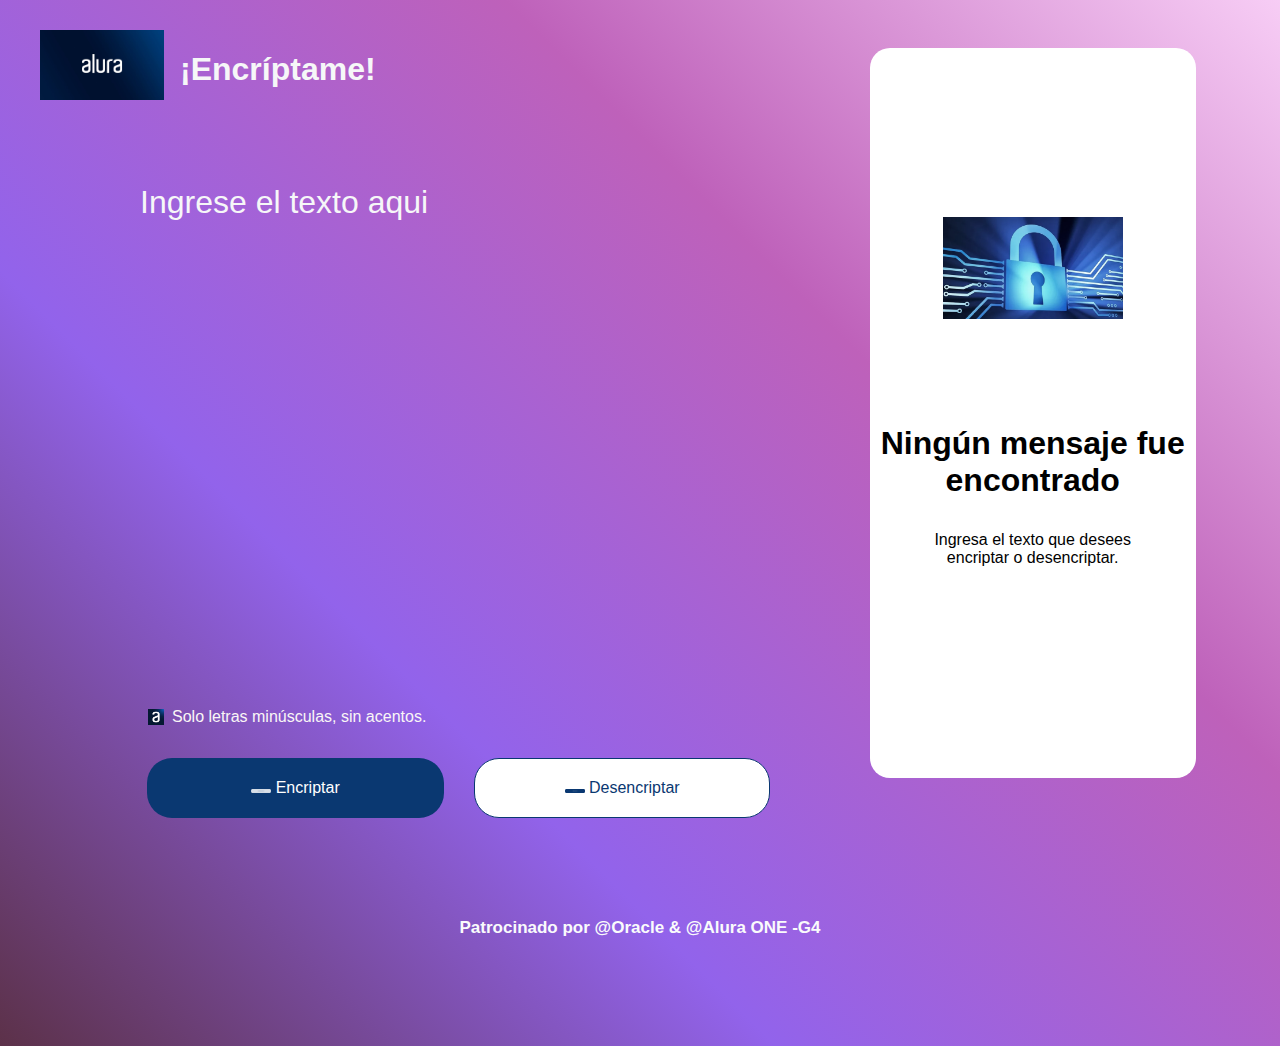
==== index.html @ af0a16f8 "rename files" ====
<!DOCTYPE html>
<html lang = "es">
<head>
    <meta charset="UTF-8">
    <meta http-equiv="X-UA-Compatible" content="IE=edge">
    <meta name="viewport" content="width=device-width, initial-scale=1.0">
    <title>Encrypt it!</title>
    <link rel="stylesheet" href="reset.css">
    <link rel="stylesheet" href="style.css">

</head>
<body>
    <header>
        <div class="contenedor">
            <img class="logo" src="imagenes/logo letra.jpg" alt="logo alura">
            <h1 class="titulo_logo">¡Encríptame!</h1>
        </div>

    </header>

    <main>
        <div class="contenedor">
            <div class="encriptador">
                <form class="encriptador_form">
                    <div class="texto_en_area">
                        <textarea name="texto" id="texto"  placeholder="Ingrese el texto aqui" ></textarea>
                        <div class="texto_info">
                            <div class="info">
                                <img src="imagenes/logo_titulo.jpg">
                                <p id="advertencia">Solo letras minúsculas, sin acentos.</p>
                            </div>

                        </div>

                        <div class="btn">
                            <button id="encri" class="btn_encriptar" type="button"><img src="imagenes/Button.png"> Encriptar</button>
                            <button id="desencri" class="btn_desencriptar" type="button"><img src="imagenes/Button (1).png"> Desencriptar</button>
                        </div>
                    </div>
                </form>

                <div class="resultado">

                    <div class="contenedor_resultado">
                        <div class="contenido_no_resuelto" id="noResuelto">
                            <div class="imagen_resultado">
                                <img src="imagenes/125383_como-encriptar.webp" alt="imagen muñeco">
                            </div>
                            <p>Ningún mensaje fue encontrado</p>
                            <p>Ingresa el texto que desees<br>encriptar o desencriptar.</p>
                            </div>

                            <div class="contenido_resuelto" id = "resuelto">
                                <textarea name="texto_resultado" id="textoResultado" disabled></textarea>
                                <button id="copiar" type="button"><img src="imagenes/Boton_Copiar.png"> Copiar</button>
                        </div>
                    </div>

                </div>

            </div>

        </div>
    </main>

    <footer>
        <p class="copyright">Patrocinado por <a target ="_blank" href= https://www.oracle.com >@Oracle </a> & <a target ="_blank" href= https://www.aluracursos.com >@Alura </a> ONE -G4</p>
    </footer>

</body>
</html>

<script>

    const textoIngresado = document.querySelector("#texto");
    const textoResultado = document.querySelector("#textoResultado");

    const btnEncriptar = document.querySelector("#encri");
    const btnDesencriptar = document.querySelector("#desencri");
    const btnCopiar = document.querySelector("#copiar");

    function encriptar (){
        let texto = textoIngresado.value.toLowerCase();
        let textoEncriptado = texto
        .replaceAll("e", "enter")
        .replaceAll("i", "imes")
        .replaceAll("o", "ober")
        .replaceAll("a", "ai")
        .replaceAll("u", "ufat");

        document.getElementById("noResuelto").style.visibility = "hidden";
        document.getElementById("copiar").style.visibility = "visible";

        textoResultado.value = textoEncriptado;

        document.getElementById("texto").value = '';

    }

    function desencriptar (){
        let textoEncriptado = textoIngresado.value.toLowerCase();
        let texto = textoEncriptado
        .replaceAll("enter", "e")
        .replaceAll("imes", "i")
        .replaceAll("ober", "o")
        .replaceAll("ai", "a")
        .replaceAll("ufat", "u");

        document.getElementById("noResuelto").style.visibility = "hidden";
        document.getElementById("copiar").style.visibility = "visible";

        textoResultado.value = texto;

        document.getElementById("texto").value = '';

    }

    function copiar () {
        let textoEncriptado = textoResultado.value;
        navigator.clipboard.writeText(textoEncriptado);
    }

    btnEncriptar.onclick = encriptar;
    btnDesencriptar.onclick = desencriptar;
    btnCopiar.onclick = copiar;

</script>
---- style.css ----
button,  input,  optgroup,  select,  textarea {
    font-family: inherit; 
    font-size: 100%; 
    line-height: 1.15; 
    margin: 0;
  }

  button, input { 
    overflow: visible;
  }

  button, select { 
    text-transform: none;
  }

  button, [type="button"], [type="reset"], [type="submit"] {
    appearance: button;
  }

  button::-moz-focus-inner, [type="button"]::-moz-focus-inner, [type="reset"]::-moz-focus-inner, [type="submit"]::-moz-focus-inner {
    border-style: none;
    padding: 0;
  }

  button:-moz-focusring, [type="button"]:-moz-focusring, [type="reset"]:-moz-focusring, [type="submit"]:-moz-focusring {
  outline: 1px;
  }

  fieldset {
    padding: 0.35em 0.75em 0.625em;
  }

  
  legend {
    box-sizing: border-box; 
    color: inherit; 
    display: table; 
    max-width: 100%; 
    padding: 0; 
    white-space: normal; 
  }


  progress {
    vertical-align: baseline;
  }

  textarea {
    overflow: auto;
  }

 
  [type="checkbox"], [type="radio"] {
    box-sizing: border-box; 
    padding: 0; 
  }

  
  [type="number"]::-webkit-inner-spin-button, [type="number"]::-webkit-outer-spin-button {
    height: auto;
  }

 
  [type="search"] {
    appearance: textfield; 
    outline-offset: -2px; 
  }

 
  [type="search"]::-webkit-search-decoration {
    -webkit-appearance: none;
  }

  ::-webkit-file-upload-button {
    -webkit-appearance: button; 
    font: inherit; 
  }

  details {
    display: block;
  }

  summary {
    display: list-item;
  }

  template {
    display: none;
  }

 [hidden] {
    display: none;
  }
  
    body {
    font-family: 'Inter', sans-serif;
    background: linear-gradient(45deg, #5c3149, #9263eb, #be61ba, #f7cdf5);
    font-weight: 400;
    }

.contenedor {
    width: 100%;
    height: 100%;
    max-width: 1440px;
    margin: auto;
}

.logo {
    position: absolute;
    height: 70px;
    left: 40px;
    top: 30px;
}

.titulo_logo {
    position: absolute;
    height: 60px;
    left: 180px;
    top: 30px;
    color: #f6f7f8;
    font-weight: bold;
}


.encriptador{
    margin: 0 40px;
    width: 100%;
    height: 100%;
    display: flex;
    flex-wrap: wrap;
    justify-content: center;
}

.encriptador_form{
    flex-basis: calc(65% - 80px);
}

.texto_en_area{
    height: 100%;
    display: flex;
    flex-direction: column;
    justify-content: space-between;
}

#texto{
    flex-basis: 100%;
    margin-top: 168px;
    margin-left: 50px;
    font-size: 32px;
    line-height: 48px;
    color:#f6f7f8;
    background-color: transparent;
    resize: none;
    border: none;
}


#texto:focus{
    outline: none
}

#texto::-webkit-input-placeholder {
    color: #f6f7f8;
}

.texto_info{
    width: 100%;
    position: relative;
}

.info {
    display: flex;
    align-items: center;
    margin: 16px 0 16px 60px;
}

.info img {
    width: 16px;
    height: 16px;
    object-fit: cover;
    display: inline-block;
}

.info p {
    margin-left: 8px;
    display: inline-block;
    color: #faf6f6;
}

.btn {
    display: flex;
    width: 100%;
    justify-content: center;
}

.btn_encriptar {
    padding: 20px;
    position: relative;
    width: 40%;
    background: #0A3871;
    border-radius: 25px ;
    border: none;
    color: #fff;
}
.btn_encriptar img {
    position: relative;
    width: 20px;
    top: 0px;
}
.btn_encriptar:hover {
    transform: scale(1.1);
    transition: 0.4s;
}
.btn_encriptar:active {
    background: #041121;
}
.btn_desencriptar {
    padding: 20px;
    position: relative;
    margin-left: 30px;
    width: 40%;
    background: #fff;
    border-radius: 25px ;
    border: 1px solid #0A3871;
    color: #0A3871;
}
.btn_desencriptar img {
    position: relative;
    width: 20px;
    top: 0px;

}

.btn_desencriptar:hover {
    transform: scale(1.1);
    transition: 0.4s;
}
.btn_desencriptar:active {
    background: #041121;
    color: #fff;
}
.resultado {
    height: 730px;
    width: 100%;
    margin: 40px 40px;
    flex-basis: calc(35% - 80px);
}

.contenedor_resultado {
    width: 90%;
    min-width: 300px;
    height: 100%;
    background: #fff;
    position: relative;
    height: 100%;
    display: flex;
    flex-direction: column;
    justify-content: center;
    border-radius: 20px;
 }


 .imagen_resultado {
    width: 180px;
    height: 250px;
    display: block;
    margin: auto;
}

.imagen_resultado img {
    object-fit: contain;
    width: 100%;
    height: 100%;
    filter: saturate(70%);
}


.contenido_resuelto {
    display: flex;
    flex-direction: column;
    margin: 20px;
    display: flex;
    align-items: center;
}

.contenedor_resultado p:nth-child(2) {
    text-align: center;
    font-size: 32px;
    font-style: normal;
    font-weight: 700;
}

.contenedor_resultado p:nth-child(3) {
    text-align: center;
    font-size: 16px;
    font-style: normal;
}

#textoResultado {
    position: absolute;
    top: 10px;
    left: 25px;
    right: 25px;
    height: 85%;
    resize: none;
    border: none;
    background: transparent;
}

.contenido_resuelto button {
    position: absolute;
    bottom: 50px;
    padding: 20px;
    position: relative;
    top: 90px;
    width: 60%;
    background: #fff;
    border-radius: 25px ;
    border: 1px solid #0A3871;
    color: #0A3871;
    visibility: hidden;
}

.contenido_resuelto button:active{
    transform: scale(0.9);
}

#copiar img {
    position: relative;
    width: 20px;
    top: 2px; 
    right: 10px;
}


footer {
    padding: 20px;
    text-align: center;
}

.copyright {
    color: #fafbfc;
    font-size: 17px;
    margin: 80px;
    font-weight: 600;
}

.copyright a {
    text-decoration: none;
    font-style: normal;
    color: #fafbfc;
}

.copyright a:hover {
    color: #fafbfc;
    font-size: 18px;
}

@media screen and (max-width: 860px){

    .encriptador {
        margin: 0;
    }

    .texto_en_area{
        height: 700px;
    }
    .info p {
        font-size: 12px;
    }

    .resultado {
        height: 100%;

    }

    .contenedor_resultado {
        width: 550px;
    }

    .imagen_resultado {
        display: none;
    }

    .contenido_resuelto button {
        top: 0px;
    }
}

@media screen and (max-width:600px){
    #texto {
        font-size: 25px;
    }
    .btn {
        display: flex;
        flex-direction: column;
        align-items: center;
    }
    .btn_encriptar {
        width: 80%;
    }
    .btn_desencriptar {
        width: 80%;
        margin: 0;
    }

    .contenedor_resultado {
        width: 320px;
    }
}
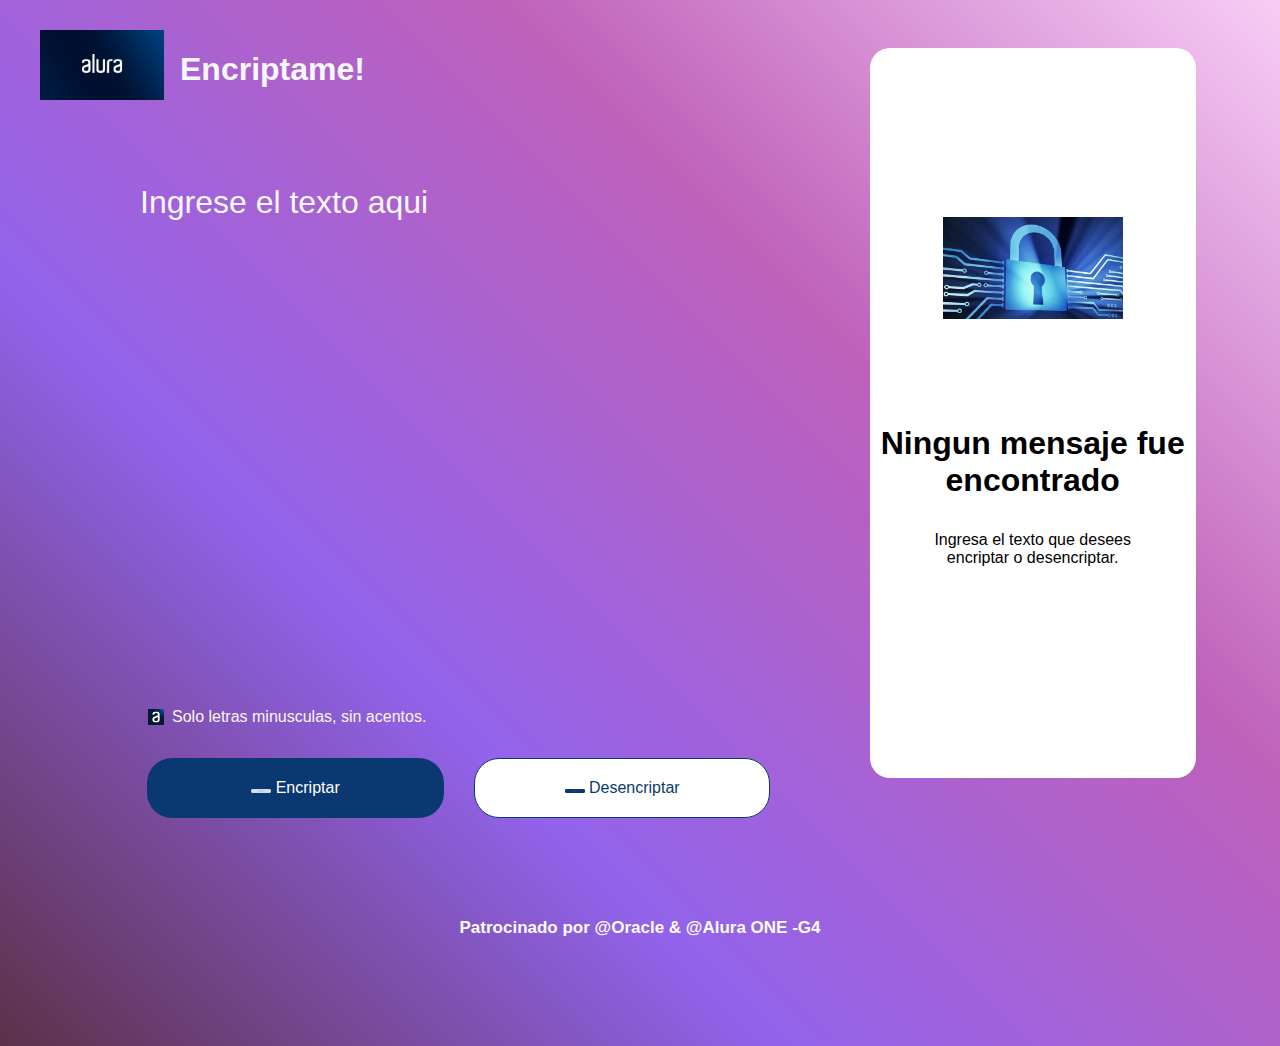
==== commit 15b1247d: "verificaciones" ====
--- a/index.html
+++ b/index.html
@@ -5,7 +5,6 @@
     <meta http-equiv="X-UA-Compatible" content="IE=edge">
     <meta name="viewport" content="width=device-width, initial-scale=1.0">
     <title>Encrypt it!</title>
-    <link rel="stylesheet" href="reset.css">
     <link rel="stylesheet" href="style.css">
 
 </head>
@@ -13,7 +12,7 @@
     <header>
         <div class="contenedor">
             <img class="logo" src="imagenes/logo letra.jpg" alt="logo alura">
-            <h1 class="titulo_logo">¡Encríptame!</h1>
+            <h1 class="titulo_logo">Encriptame!</h1>
         </div>
 
     </header>
@@ -27,7 +26,7 @@
                         <div class="texto_info">
                             <div class="info">
                                 <img src="imagenes/logo_titulo.jpg">
-                                <p id="advertencia">Solo letras minúsculas, sin acentos.</p>
+                                <p id="advertencia">Solo letras minusculas, sin acentos.</p>
                             </div>
 
                         </div>
@@ -44,9 +43,9 @@
                     <div class="contenedor_resultado">
                         <div class="contenido_no_resuelto" id="noResuelto">
                             <div class="imagen_resultado">
-                                <img src="imagenes/125383_como-encriptar.webp" alt="imagen muñeco">
+                                <img src="imagenes/125383_como-encriptar.webp" alt="imagen muneco">
                             </div>
-                            <p>Ningún mensaje fue encontrado</p>
+                            <p>Ningun mensaje fue encontrado</p>
                             <p>Ingresa el texto que desees<br>encriptar o desencriptar.</p>
                             </div>
 
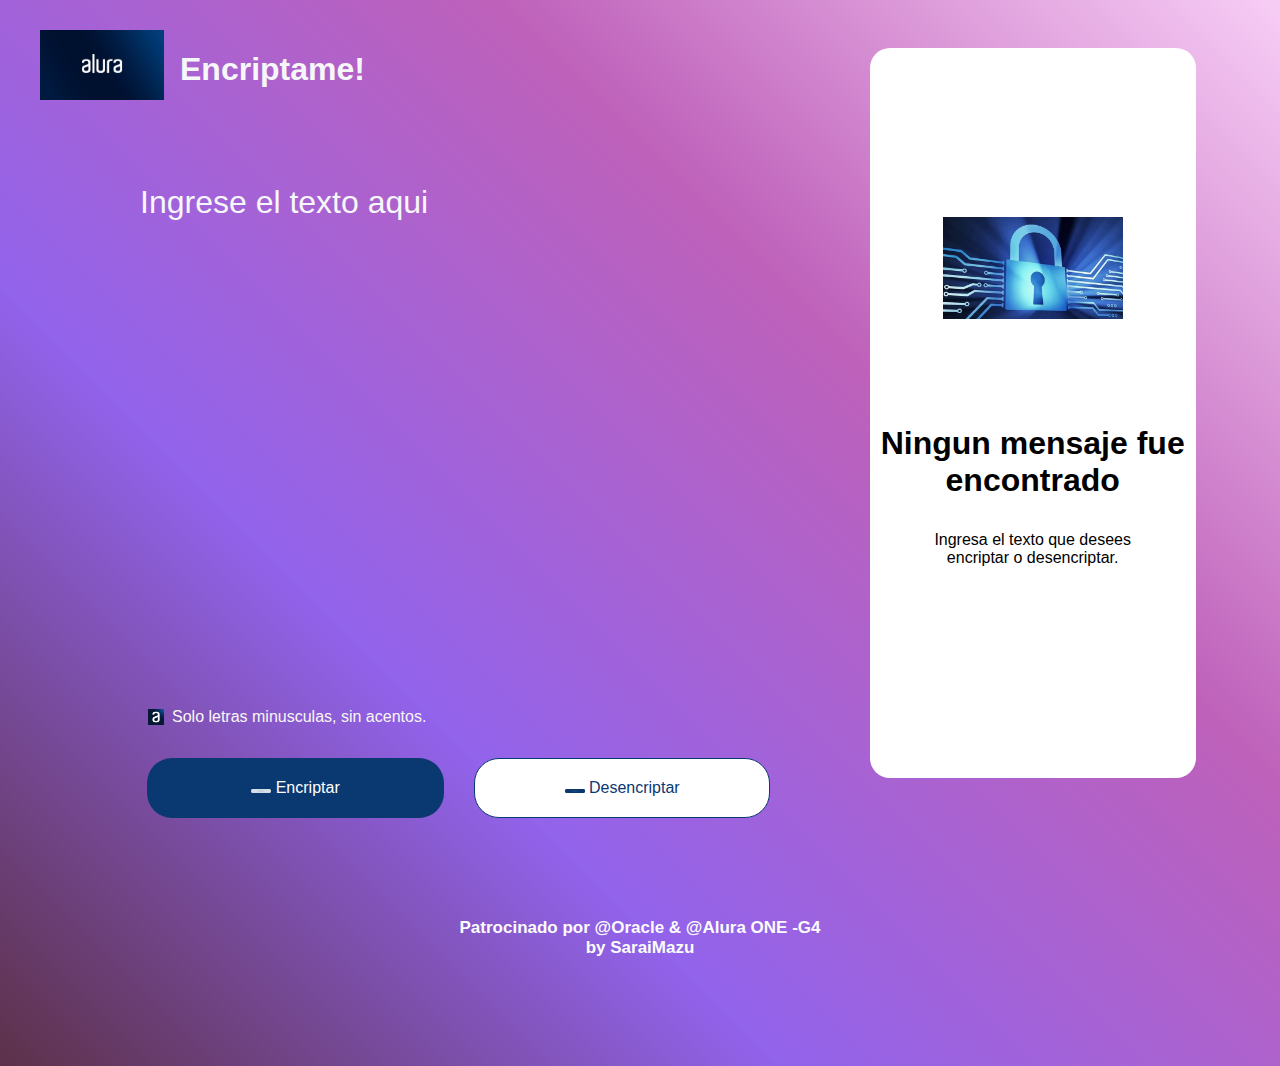
==== commit f76c956b: "adding my name" ====
--- a/index.html
+++ b/index.html
@@ -63,7 +63,7 @@
     </main>
 
     <footer>
-        <p class="copyright">Patrocinado por <a target ="_blank" href= https://www.oracle.com >@Oracle </a> & <a target ="_blank" href= https://www.aluracursos.com >@Alura </a> ONE -G4</p>
+        <p class="copyright">Patrocinado por <a target ="_blank" href= https://www.oracle.com >@Oracle </a> & <a target ="_blank" href= https://www.aluracursos.com >@Alura </a> ONE -G4 <br> by SaraiMazu</p>
     </footer>
 
 </body>
